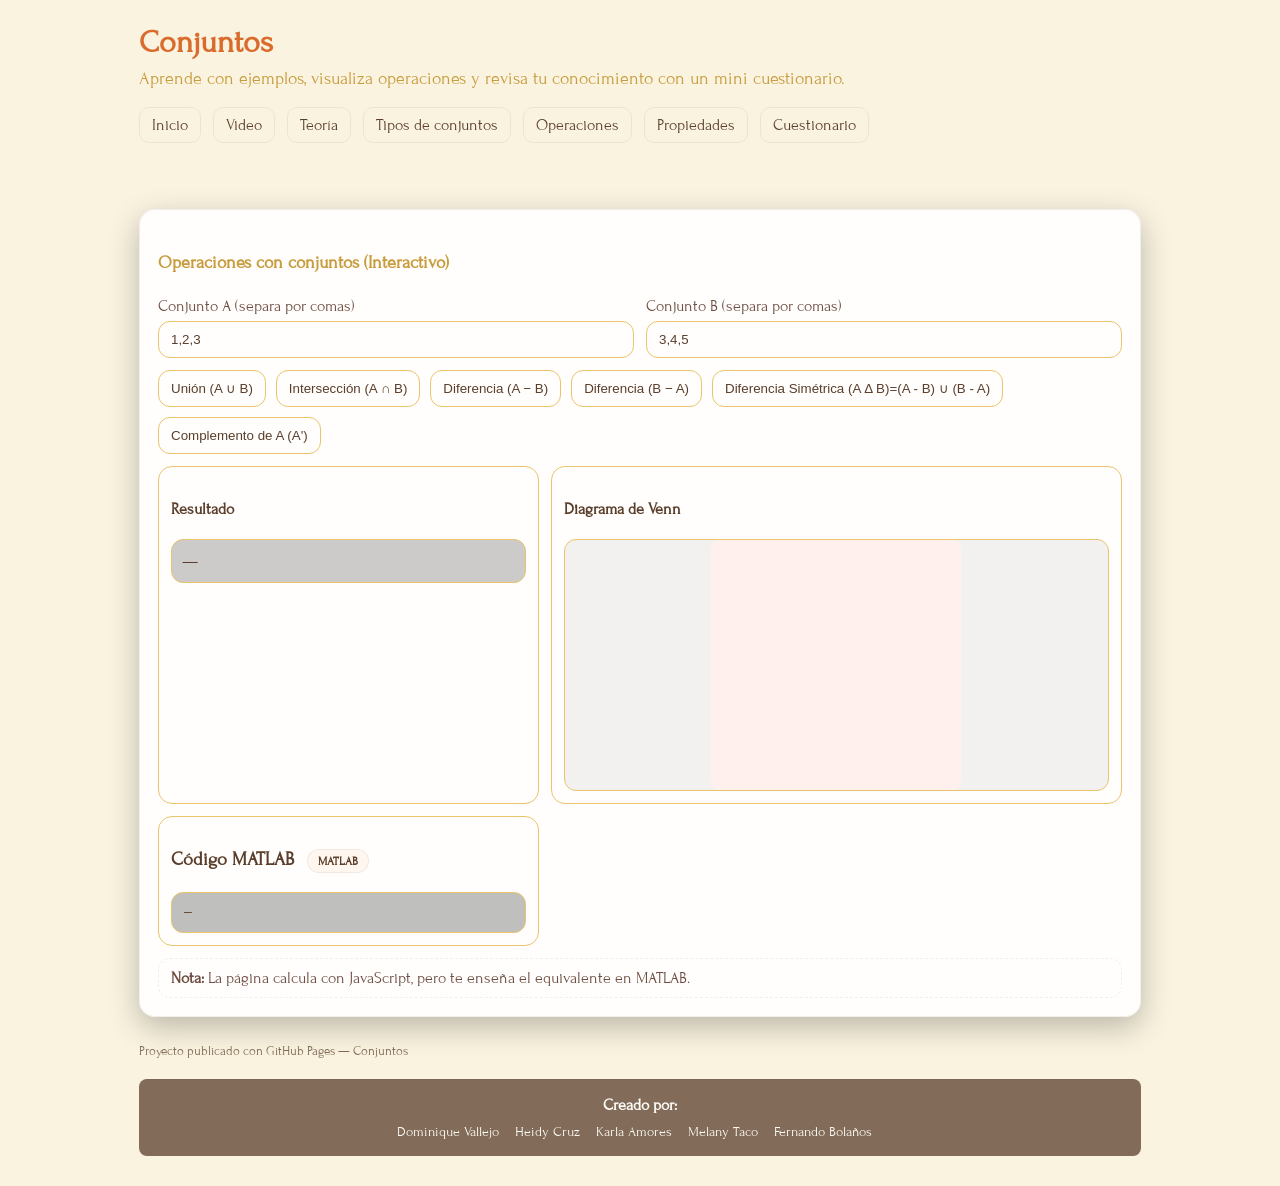
==== operaciones.html @ fdd06227 "Add files via upload" ====
<!doctype html>
<html lang="es">

<head>
    <meta charset="utf-8" />
    <meta name="viewport" content="width=device-width, initial-scale=1" />
    <title>Operaciones - Conjuntos</title>
    <link rel="stylesheet" href="styles.css" />
    <link rel="preconnect" href="https://fonts.googleapis.com">
    <link rel="preconnect" href="https://fonts.gstatic.com" crossorigin>
    <link href="https://fonts.googleapis.com/css2?family=Forum&display=swap" rel="stylesheet">
    <script src="app.js" defer></script>
</head>

<body>
    <header class="container">
        <h1 class="title">Conjuntos</h1>
        <p class="sub">
            Aprende con ejemplos, visualiza operaciones y revisa tu conocimiento con un mini cuestionario.
        </p>
        <nav class="nav">
            <a href="proyecto_Mate.html">Inicio</a>
            <a href="video.html">Video</a>
            <a href="teoria.html">Teoría</a>
            <a href="tipos-de-conjuntos.html">Tipos de conjuntos</a>
            <a href="operaciones.html">Operaciones</a>
            <a href="propiedades.html">Propiedades</a>
            <a href="quiz.html">Cuestionario</a>
            
        </nav>
    </header>

    <main class="container">
        <!-- OPERACIONES -->
        <section id="operaciones" class="card">
            <h4 class="subtitle"> Operaciones con conjuntos (Interactivo)</h4>

            <div class="inputs">
                <div class="field">
                    <label for="setA">Conjunto A (separa por comas)</label>
                    <input id="setA" type="text" value="1,2,3" />
                </div>

                <div class="field">
                    <label for="setB">Conjunto B (separa por comas)</label>
                    <input id="setB" type="text" value="3,4,5" />
                </div>
            </div>

            <div class="btnRow">
                <button data-op="union">Unión (A ∪ B)</button>
                <button data-op="intersect">Intersección (A ∩ B)</button>
                <button data-op="diffAB">Diferencia (A − B)</button>
                <button data-op="diffBA">Diferencia (B − A)</button>
                <button data-op="symDiff">Diferencia Simétrica (A Δ B)=(A - B) ∪ (B - A)</button>  
                <button data-op="complementA">Complemento de A (A')</button>
            </div>

            <div class="resultGrid">
                <div class="resultBox">
                    <h4>Resultado</h4>
                    <div id="result" class="result">—</div>
                </div>

                <div class="resultBox">
                    <h4>Diagrama de Venn</h4>
                    <div id="vennDiagram" class="vennContainer">
                        <svg id="vennSVG" width="250" height="250" viewBox="0 0 250 250"></svg>
                    </div>
                </div>

                <div class="resultBox">
                    <h3>
                        Código MATLAB
                        <span class="matlabBadge" data-badge="matlab">
                            MATLAB
                            <span class="bubble">
                                Aquí se muestra el código equivalente en MATLAB (no se ejecuta).
                            </span>
                        </span>
                    </h3>
                    <pre><code id="matlabCode">—</code></pre>
                </div>
            </div>

            <div class="note">
                <b>Nota:</b> La página calcula con JavaScript, pero te enseña el equivalente en MATLAB.
            </div>
        </section>

        <footer class="footer">
            <small>
                Proyecto publicado con GitHub Pages — Conjuntos
            </small>
              <div class="authors">
                <h4>Creado por:</h4>
                <ul class="author-list">
                    <li>Dominique Vallejo</li>
                    <li>Heidy Cruz</li>
                    <li>Karla Amores</li>
                    <li>Melany Taco</li>
                    <li>Fernando Bolaños</li>
                </ul>
            </div>
        </footer>
    </main>
</body>

</html>
---- styles.css ----
:root {
    --bg: #FAF3E0; /* Beige claro (fondo) */
    --card: #FFFFFF;
    --text: #5A3E2B; /* Texto general */
    --muted: #6D4C41; /* Color para notas */
    --line: #E9C46A; /* Amarillo mostaza claro */
    --title-color: #D96C2C; /* Títulos */
    --subtitle-color: #C89B3C; /* Subtítulos */
    --accent: #C8553D; /* Destacados */
    --highlight-bg: #E9C46A; /* Cajas de ejemplos */
    --good: #3ddc97;
    --bad: #ff6b6b;
    --body-color: var(--text);
    --title-size: 32px;
    --subtitle-size: 18px;
}

* {
    box-sizing: border-box;
}

/* Estilos para la barra de desplazamiento */
::-webkit-scrollbar {
    width: 12px;
}

::-webkit-scrollbar-track {
    background: var(--bg);
}

::-webkit-scrollbar-thumb {
    background: #f186da;
    border-radius: 6px;
}

::-webkit-scrollbar-thumb:hover {
    background: #ff1493;
}

/* Soporte para Firefox */
* {
    scrollbar-color: #e37cb0 var(--bg);
    scrollbar-width: thin;
}

body {
    margin: 0;
    font-family: 'Forum', system-ui, -apple-system, Segoe UI, Roboto, Arial;
    background: var(--bg);
    color: var(--body-color);
}

.container {
    max-width: 1050px;
    margin: 0 auto;
    padding: 24px;
}

h1 {
    margin: 0 0 8px;
    font-size: var(--title-size);
    color: var(--title-color);
}

.sub {
    margin: 0 0 18px;
    color: var(--subtitle-color);
    font-size: var(--subtitle-size);
}

.nav {
    display: flex;
    gap: 12px;
    flex-wrap: wrap;
}

.nav a {
    color: var(--text);
    text-decoration: none;
    padding: 8px 12px;
    border: 1px solid rgba(0,0,0,0.06);
    border-radius: 10px;
    background: transparent;
}

.nav a:hover {
    border-color: var(--accent);
}

.card {
    margin: 18px 0;
    padding: 18px;
    background: rgba(255,255,255,0.9);
    border: 1px solid rgba(0,0,0,0.06);
    border-radius: 16px;
    box-shadow: 0 10px 30px rgba(0, 0, 0, 0.25);
}

/* Estilos específicos para la tarjeta principal de bienvenida */
.main-content .card {
    padding: 28px;
    background: linear-gradient(180deg, rgba(255,255,255,0.98), rgba(249,244,235,0.95));
    border: none;
    border-radius: 18px;
    box-shadow: 0 12px 40px rgba(13,13,13,0.18), inset 0 1px 0 rgba(255,255,255,0.6);
    position: relative;
    overflow: hidden;
    border-top: 6px solid var(--line);
    transition: transform 160ms ease, box-shadow 160ms ease;
}

.main-content .card::before {
    content: "";
    position: absolute;
    right: -80px;
    top: -80px;
    width: 200px;
    height: 200px;
    background: radial-gradient(circle at 30% 30%, rgba(201,155,60,0.12), transparent 40%);
    transform: rotate(25deg);
    pointer-events: none;
}

.main-content .card .subtitle {
    color: var(--title-color);
    font-size: 22px;
    margin-bottom: 8px;
}

.main-content .card ul {
    list-style: none;
    padding-left: 0;
    margin: 12px 0 0;
}

.main-content .card ul li {
    display: flex;
    align-items: flex-start;
    gap: 10px;
    margin: 8px 0;
    padding-left: 0;
}

.main-content .card ul li::before {
    content: "•";
    color: var(--accent);
    font-weight: 700;
    display: inline-block;
    width: 20px;
    font-size: 20px;
    line-height: 1;
    margin-right: 6px;
}

.main-content .card ul li a {
    color: #4a1e6e;
    text-decoration: underline;
    font-weight: 600;
}
.main-content .card ul li a:hover {
    color: var(--accent);
    text-decoration: none;
}

.main-content .card:hover {
    transform: translateY(-4px);
    box-shadow: 0 18px 50px rgba(13,13,13,0.22), inset 0 1px 0 rgba(255,255,255,0.7);
}

/* Cabecera y botón llamativo para la tarjeta de bienvenida (sin icono) */
.card-header {
    display: flex;
    align-items: center;
    gap: 18px;
    margin-bottom: 12px;
}

.card-headline .lead {
    margin: 0;
    color: var(--muted);
}

.btn-primary {
    margin-left: auto;
    background: linear-gradient(90deg, var(--accent), #d96c2c);
    color: white;
    padding: 10px 16px;
    border-radius: 10px;
    text-decoration: none;
    font-weight: 700;
    box-shadow: 0 8px 20px rgba(217,108,44,0.18);
    transition: transform 140ms ease, box-shadow 140ms ease, opacity 140ms ease;
}

.btn-primary:hover {
    transform: translateY(-3px);
    box-shadow: 0 18px 40px rgba(217,108,44,0.22);
}

/* Lista simplificada: viñetas estándar */
.feature-list {
    margin: 0;
    padding-left: 20px;
    list-style: disc;
}

.feature-list li {
    padding: 6px 0;
    margin-bottom: 6px;
    background: transparent;
}

.feature-list li a {
    color: var(--title-color);
    font-weight: 600;
    text-decoration: none;
}

.feature-list li a:hover {
    color: var(--accent);
}

@media (max-width: 900px) {
    .card-header { gap: 12px; }
    .btn-primary { padding: 8px 12px; }
}

.grid2 {
    display: grid;
    grid-template-columns: 1.1fr 0.9fr;
    gap: 16px;
}

@media (max-width: 860px) {
    .grid2 {
        grid-template-columns: 1fr;
    }
}

.tip,
.note {
    margin-top: 12px;
    padding: 10px 12px;
    border-radius: 12px;
    border: 1px dashed rgba(0,0,0,0.06);
    color: var(--muted);
}

.imgBox img {
    width: 200px;
    margin-left: 100px;
    margin-top: -20px;
    border-radius: 12px;
    border: 1px solid var(--line);
}

.imgCaption {
    display: block;
    width: 200px;
    margin-left: 100px;
    text-align: center;
    margin-top: 8px;
}

.inputs {
    display: grid;
    grid-template-columns: 1fr 1fr;
    gap: 12px;
    margin: 12px 0;
}

@media (max-width: 860px) {
    .inputs {
        grid-template-columns: 1fr;
    }
}

.field label {
    display: block;
    margin-bottom: 6px;
    color: var(--muted);
}

.field input {
    width: 100%;
    padding: 10px 12px;
    border-radius: 12px;
    border: 1px solid var(--line);
    background: rgba(255, 255, 255, 0.04);
    color: var(--text);
    outline: none;
}

.field input:focus {
    border-color: var(--accent);
}

.btnRow {
    display: flex;
    gap: 10px;
    flex-wrap: wrap;
    margin: 12px 0;
}

button {
    padding: 10px 12px;
    border-radius: 12px;
    border: 1px solid var(--line);
    background: rgba(255, 255, 255, 0.06);
    color: var(--text);
    cursor: pointer;
}

button:hover {
    border-color: var(--accent);
}

button.secondary {
    opacity: 0.85;
}

.resultGrid {
    display: grid;
    grid-template-columns: 0.8fr 1.2fr;
    gap: 12px;
    margin-top: 10px;
}

@media (max-width: 860px) {
    .resultGrid {
        grid-template-columns: 1fr;
    }
}

.resultBox {
    border: 1px solid var(--line);
    border-radius: 14px;
    padding: 12px;
    background: rgba(255, 255, 255, 0.03);
}

.result {
    font-size: 18px;
    padding: 10px;
    border-radius: 12px;
    border: 1px solid var(--line);
    background: rgba(0, 0, 0, 0.2);
    min-height: 44px;
    display: flex;
    align-items: center;
}

.vennContainer {
    display: flex;
    justify-content: center;
    align-items: center;
    min-height: 200px;
    border: 1px solid var(--line);
    border-radius: 12px;
    background: rgba(0, 0, 0, 0.05);
}

#vennSVG {
    max-width: 100%;
    height: auto;
}

pre {
    margin: 10px 0 0;
    padding: 12px;
    border-radius: 12px;
    border: 1px solid var(--line);
    background: rgba(0, 0, 0, 0.25);
    overflow: auto;
}

code {
    color: #5A3E2B;
}

/* Viñeta desplegable MATLAB */
.matlabBadge {
    position: relative;
    display: inline-flex;
    align-items: center;
    gap: 6px;
    padding: 4px 10px;
    margin-left: 8px;
    border-radius: 999px;
    border: 1px solid rgba(0,0,0,0.06);
    background: rgba(244,162,97,0.08);
    color: var(--text);
    font-size: 12px;
    user-select: none;
}

.matlabBadge .bubble {
    position: absolute;
    top: 34px;
    right: 0;
    width: 260px;
    padding: 10px;
    border-radius: 12px;
    border: 1px solid var(--line);
    background: rgba(18, 26, 39, 0.98);
    color: var(--muted);
    box-shadow: 0 12px 30px rgba(0, 0, 0, 0.3);
    display: none;
}

.matlabBadge:hover .bubble {
    display: block;
}

/* QUIZ */
.quiz {
    margin-top: 14px;
    display: grid;
    gap: 14px;
}

.q {
    border: 1px solid var(--line);
    border-radius: 14px;
    padding: 12px;
    background: rgba(255, 255, 255, 0.03);
}

.q h4 {
    margin: 0 0 10px;
    font-size: 16px;
}

.opt {
    display: flex;
    gap: 10px;
    align-items: flex-start;
    margin: 6px 0;
    color: var(--muted);
}

.opt input {
    margin-top: 3px;
}

.feedback {
    margin-top: 10px;
    padding: 10px;
    border-radius: 12px;
    border: 1px dashed var(--line);
    color: var(--muted);
}

.good {
    border-color: rgba(61, 220, 151, 0.6);
    color: #924545
}

.bad {
    border-color: rgba(255, 107, 107, 0.6);
    color: #924545
}

.summary {
    margin-top: 14px;
    padding: 12px;
    border-radius: 14px;
    border: 1px solid var(--line);
    background: rgba(0, 0, 0, 0.2);
}

.hidden {
    display: none;
}

.footer {
    opacity: 0.75;
    margin: 24px 0 6px;
}

.subtitle {
    color: var(--subtitle-color);
    font-size: var(--subtitle-size);
}

.authors {
    margin-top: 20px;
    padding-top: 16px;
    padding-bottom: 16px;
    border-top: 1px solid rgba(0,0,0,0.08);
    text-align: center;
    background-color: #5A3E2B;
    border-radius: 8px;
}

.authors h4 {
    margin: 0 0 8px;
    color: #FFFFFF;
    font-size: 16px;
}

.authors p {
    margin: 0;
    color: #FFFFFF;
    font-size: 14px;
}

.author-list {
    list-style: none;
    padding: 0;
    margin: 0;
    text-align: center;
}

.author-list li {
    color: #FFFFFF;
    font-size: 14px;
    margin: 4px 0;
    display: inline;
    margin-right: 12px;
}

/* ============ Estilos SVG para Diagramas de Venn ============ */
svg {
    background: #FFF0EE;
    border-radius: 8px;
}

.set-A {
    fill: #F4A261;
    fill-opacity: 0.65;
}

.set-B {
    fill: #E76F51;
    fill-opacity: 0.65;
}

.union {
    fill: #E76F51;
    fill-opacity: 0.7;
}

.inter {
    fill: #F7B267;
    fill-opacity: 0.8;
}

.diffA {
    fill: #E1B12C;
    fill-opacity: 0.75;
}

.diffB {
    fill: #C95A5A;
    fill-opacity: 0.75;
}

.sym {
    fill: #e4e382;
    fill-opacity: 0.7;
}

.stroke {
    stroke: #6D4C41;
    stroke-width: 2;
    fill: none;
    text-align: center;
}

/* ESTILOS PARA SIDEBAR */
.main-wrapper {
    display: flex;
    gap: 24px;
    align-items: flex-start;
}

.main-content {
    flex: 1;
    min-width: 0;
}

.sidebar {
    flex: 0 0 280px;
    position: sticky;
    top: 24px;
    height: fit-content;
}

.sidebar-card {
    background: var(--card);
    border-radius: 8px;
    padding: 20px;
    box-shadow: 0 2px 8px rgba(0, 0, 0, 0.1);
    border-right: 4px solid var(--title-color);
}

.sidebar-title {
    margin: 0 0 12px;
    font-size: 18px;
    color: var(--title-color);
    font-weight: bold;
}

.sidebar-card p {
    margin: 0 0 16px;
    font-size: 14px;
    line-height: 1.5;
    color: var(--text);
}

.objective-list {
    margin-top: 16px;
}

.objective-list h4 {
    margin: 0 0 10px;
    font-size: 14px;
    color: var(--subtitle-color);
}

.objective-list ul {
    margin: 0;
    padding-left: 20px;
}

.objective-list li {
    margin: 6px 0;
    font-size: 13px;
    color: var(--text);
}

/* Responsive para pantallas pequeñas */
@media (max-width: 900px) {
    .main-wrapper {
        flex-direction: column;
    }

    .sidebar {
        flex: 1;
        position: static;
        height: auto;
    }

    .main-content {
        flex: 1;
    }
}
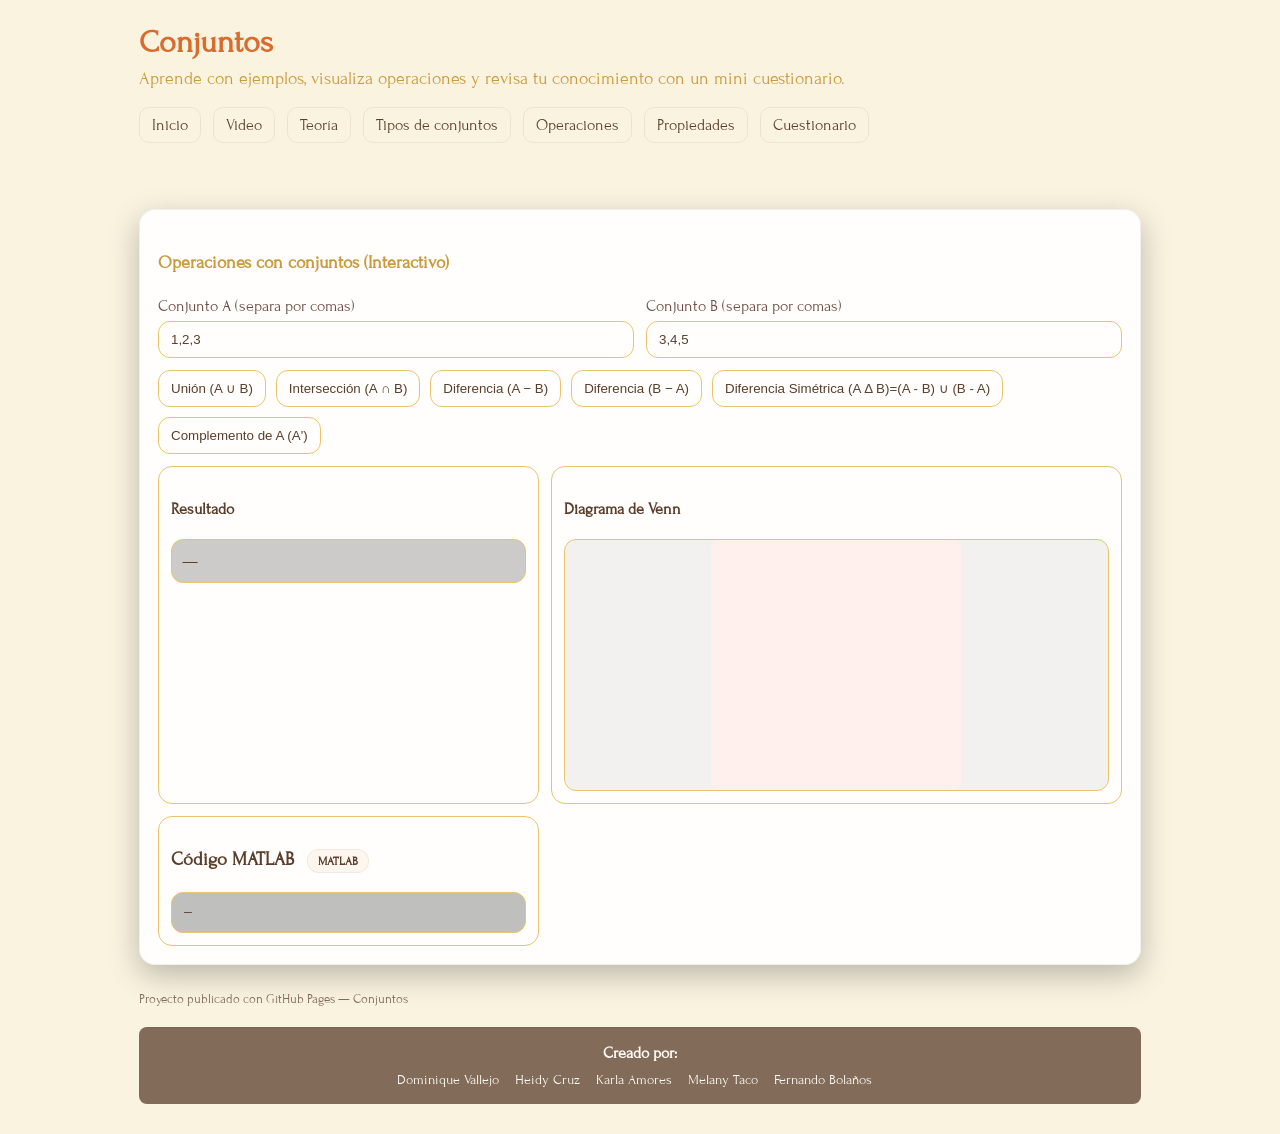
==== commit 436697aa: "Add files via upload" ====
--- a/operaciones.html
+++ b/operaciones.html
@@ -19,7 +19,7 @@
             Aprende con ejemplos, visualiza operaciones y revisa tu conocimiento con un mini cuestionario.
         </p>
         <nav class="nav">
-            <a href="proyecto_Mate.html">Inicio</a>
+            <a href="index.html">Inicio</a>
             <a href="video.html">Video</a>
             <a href="teoria.html">Teoría</a>
             <a href="tipos-de-conjuntos.html">Tipos de conjuntos</a>
@@ -82,10 +82,6 @@
                     <pre><code id="matlabCode">—</code></pre>
                 </div>
             </div>
-
-            <div class="note">
-                <b>Nota:</b> La página calcula con JavaScript, pero te enseña el equivalente en MATLAB.
-            </div>
         </section>
 
         <footer class="footer">
